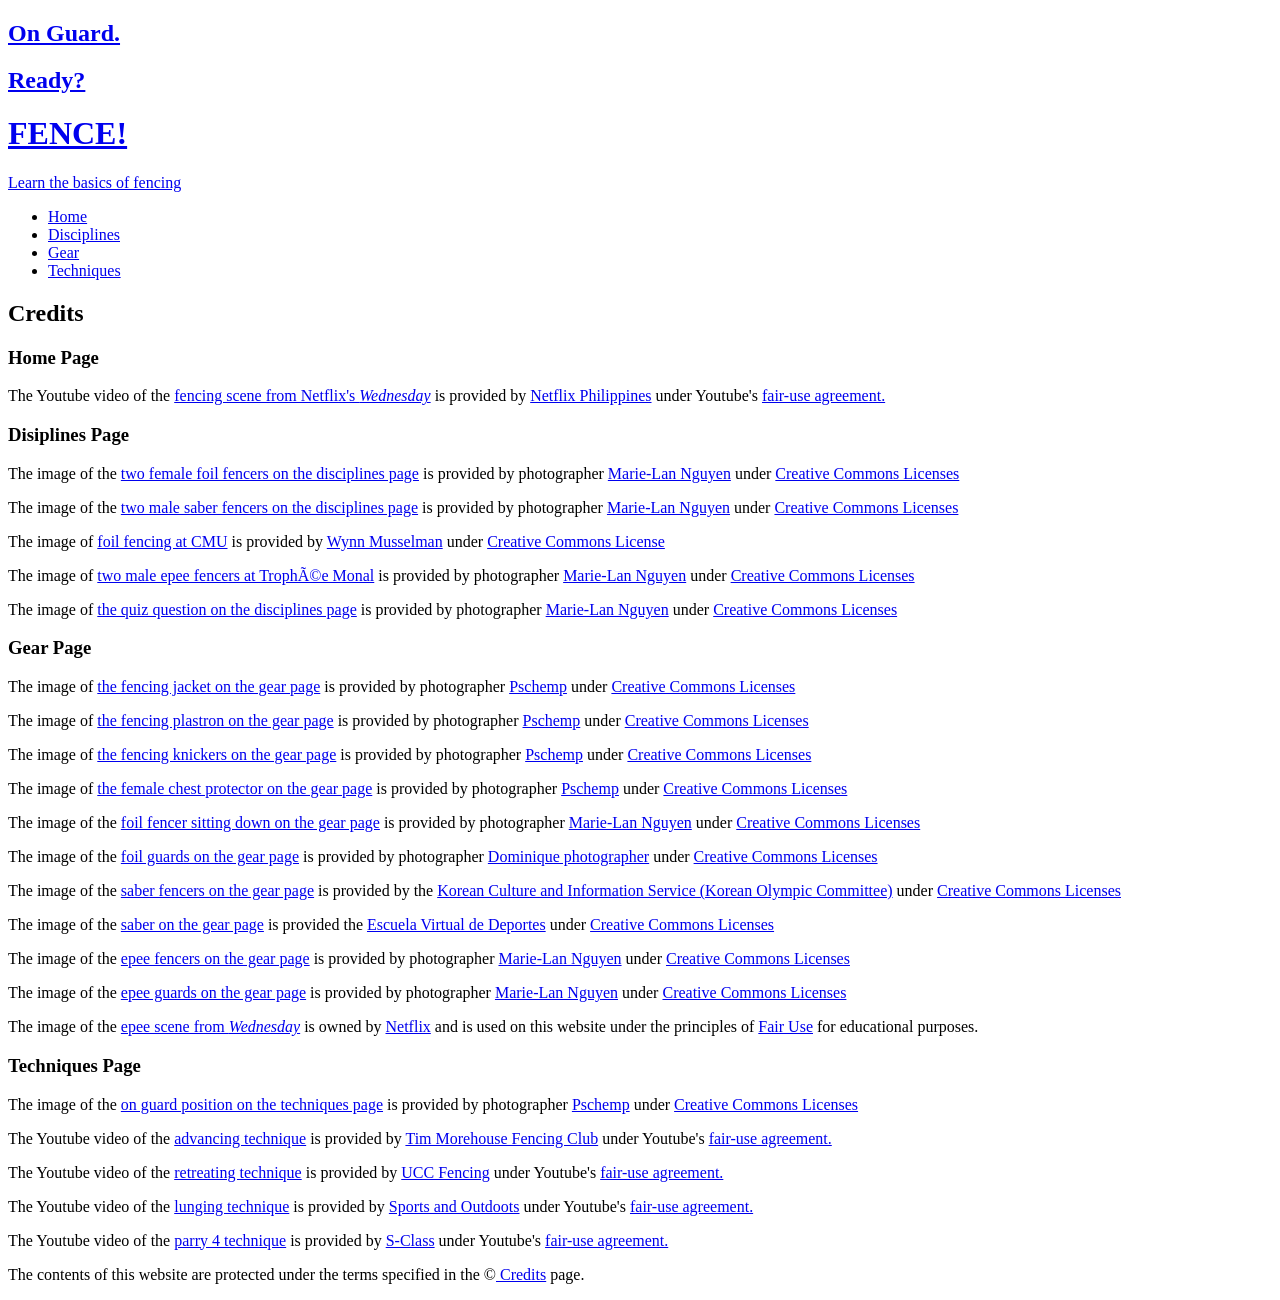
==== credits.html @ 0cb4afd9 "changed file organization and file names" ====
<!DOCTYPE html>
<html lang = “en”>
    <head>
        <meta charset = “UTF-8”>
        <title>Credits | On Guard, Ready, Fence</title>
        <link type = "text/css"  href = "style.css">
    </head>
        <body>
        <div id = "page-wrapper">
            <!-- header -->
            <header>
                <a href = "index.html">
                    <h2 id = "on-guard">On Guard.</h2>
                    <h2 id = "ready">Ready?</h2>
                    <h1>FENCE!</h1>
                    <p>Learn the basics of fencing</p>
                </a>
            </header>

            <!-- navigation -->
            <nav>
                <ul>
                    <li><a href = "index.html">Home</a></li>
                    <li><a href = "disciplines.html">Disciplines</a></li>
                    <li><a href = "gear.html">Gear</a></li>
                    <li><a href = "techniques.html">Techniques</a></li>
                </ul>
            </nav>

            <!-- main -->
            <main>
                <h2>Credits</h2>
                <h3>Home Page</h3>
                <!-- wednesday youtube clip -->
                 <p>
                    The Youtube video of the
                    <a href = "https://youtu.be/_c9P4pPJZSA?si=rzBRXbepiSaUVGNS">fencing scene from Netflix's <i>Wednesday</i></a>
                    is provided by
                    <a href = "https://www.youtube.com/@netflixph">Netflix Philippines</a>
                    under Youtube's
                    <a href = "https://www.youtube.com/howyoutubeworks/policies/copyright/#overview">fair-use agreement.</a>
                </p>

                <h3>Disiplines Page</h3>
                 <!--foil fencers on disciplines page image-->
                <p>
                    The image of the
                    <a href = "https://commons.wikimedia.org/wiki/File:Final_2013_Fencing_WCH_FMS-IN_t200907.jpg">two female foil fencers on the disciplines page</a>
                    is provided by photographer
                    <a href = "https://commons.wikimedia.org/wiki/User:Jastrow">Marie-Lan Nguyen</a>
                    under
                    <a href = "https://creativecommons.org/licenses/by/3.0/deed.en">Creative Commons Licenses</a>
                </p>

                <!--saber fencers on disciplines page image-->
                <p>
                    The image of the
                    <a href = "https://commons.wikimedia.org/wiki/File:Final_2013_Fencing_WCH_SMS-IN_t202316.jpg">two male saber fencers on the disciplines page</a>
                    is provided by photographer
                    <a href = "https://commons.wikimedia.org/wiki/User:Jastrow">Marie-Lan Nguyen</a>
                    under
                    <a href = "https://creativecommons.org/licenses/by/3.0/deed.en">Creative Commons Licenses</a>
                </p>

                <!--credit for my photo on disciplines page-->
                <p>
                    The image of 
                    <a href = "../disciplines/disciplines.html">foil fencing at CMU</a>
                    is provided by
                    <a href = "https://www.linkedin.com/in/wynn-musselman-952766268/">Wynn Musselman</a>
                    under 
                    <a href="https://creativecommons.org/licenses/by-nc-nd/4.0/">Creative Commons License</a>
                </p>

                <!--epee fencers on disciplines page image-->
                <p>
                    The image of 
                    <a href = "https://en.wikipedia.org/wiki/File:Final_Trophee_Monal_2012_n08.jpg">two male epee fencers at Trophée Monal</a>
                    is provided by photographer
                    <a href = "https://commons.wikimedia.org/wiki/User:Jastrow">Marie-Lan Nguyen</a>
                    under
                    <a href = "https://creativecommons.org/licenses/by/2.5/deed.en">Creative Commons Licenses</a>
                </p>

                <!--quiz img on disciplines page-->
                <p>
                    The image of 
                    <a href = "https://commons.wikimedia.org/wiki/File:Reshetnikov_v_Dolniceanu_2013_Fencing_WCH_SMS-IN_t192032.jpg">the quiz question on the disciplines page</a>
                    is provided by photographer
                    <a href = "https://commons.wikimedia.org/wiki/User:Jastrow">Marie-Lan Nguyen</a>
                    under
                    <a href = "https://creativecommons.org/licenses/by/3.0/deed.en">Creative Commons Licenses</a>
                </p>

                <h3>Gear Page</h3>
                <!-- fencing jacket on gear page -->
                    <p>
                    The image of 
                    <a href = "https://commons.wikimedia.org/wiki/File:Fencing_jacket.jpg">the fencing jacket on the gear page</a>
                    is provided by photographer
                    <a href = "https://commons.wikimedia.org/wiki/User:Pschemp">Pschemp</a>
                    under
                    <a href = "https://creativecommons.org/licenses/by/3.0/deed.en">Creative Commons Licenses</a>
                </p>

                <!-- fencing plastron on gear page -->
                    <p>
                    The image of 
                    <a href = "https://commons.wikimedia.org/wiki/File:Fencing_plastron.jpg">the fencing plastron on the gear page</a>
                    is provided by photographer
                    <a href = "https://commons.wikimedia.org/wiki/User:Pschemp">Pschemp</a>
                    under
                    <a href = "https://creativecommons.org/licenses/by/3.0/deed.en">Creative Commons Licenses</a>
                </p>

                <!-- fencing knickers on gear page -->
                    <p>
                    The image of 
                    <a href = "https://commons.wikimedia.org/wiki/File:Fencing_knickers.jpg">the fencing knickers on the gear page</a>
                    is provided by photographer
                    <a href = "https://commons.wikimedia.org/wiki/User:Pschemp">Pschemp</a>
                    under
                    <a href = "https://creativecommons.org/licenses/by/3.0/deed.en">Creative Commons Licenses</a>
                </p>

                <!-- fencing feemale chest protector on gear page -->
                    <p>
                    The image of 
                    <a href = "https://commons.wikimedia.org/wiki/File:Chest_protector.jpg">the female chest protector on the gear page</a>
                    is provided by photographer
                    <a href = "https://commons.wikimedia.org/wiki/User:Pschemp">Pschemp</a>
                    under
                    <a href = "https://creativecommons.org/licenses/by/3.0/deed.en">Creative Commons Licenses</a>
                </p>

                <!-- foil fencer sitting on gear page -->
                <p>
                    The image of the
                    <a href = "https://commons.wikimedia.org/wiki/File:Semi-final_Avola_v_Baldini_Challenge_International_de_Paris_2013_ts181947.jpg">foil fencer sitting down on the gear page</a>
                    is provided by photographer
                    <a href = "https://commons.wikimedia.org/wiki/User:Jastrow">Marie-Lan Nguyen</a>
                    under
                    <a href = "https://creativecommons.org/licenses/by/2.5/deed.en">Creative Commons Licenses</a>
                </p>

                <!-- foils on gear page -->
                <p>
                    The image of the
                    <a href = "https://commons.wikimedia.org/wiki/File:Foils.jpg">foil guards on the gear page</a>
                    is provided by photographer
                    <a href = "https://www.flickr.com/people/7458270@N08">Dominique photographer</a>
                    under
                    <a href = "https://creativecommons.org/licenses/by/2.0/deed.en">Creative Commons Licenses</a>
                </p>

                <!-- saber fencers on gear page -->
                <p>
                    The image of the
                    <a href = "https://commons.wikimedia.org/wiki/File:KOCIS_Korea_London_Fencing_09_(7730615680).jpg">saber fencers on the gear page</a>
                    is provided by the
                    <a href = "https://www.korea.net/">Korean Culture and Information Service (Korean Olympic Committee)</a>
                    under
                    <a href = "https://creativecommons.org/licenses/by/2.0/deed.en">Creative Commons Licenses</a>
                </p>
                
                <!-- sabers on gear page -->
                <p>
                    The image of the
                    <a href = "https://commons.wikimedia.org/wiki/File:EVD-sable-039.jpg">saber on the gear page</a>
                    is provided the 
                    <a href = "https://commons.wikimedia.org/wiki/User:Evdcoldeportes">Escuela Virtual de Deportes</a>
                    under
                    <a href = "https://creativecommons.org/licenses/by/2.5/deed.en">Creative Commons Licenses</a>
                </p>

                <!-- epee fencers on gear page -->
                <p>
                    The image of the
                    <a href = "https://commons.wikimedia.org/wiki/File:Branza_v_Geroudet_Challenge_International_de_Saint-Maur_2013_t161016.jpg">epee fencers on the gear page</a>
                    is provided by photographer
                    <a href = "https://commons.wikimedia.org/wiki/User:Jastrow">Marie-Lan Nguyen</a>
                    under
                    <a href = "https://creativecommons.org/licenses/by/2.5/deed.en">Creative Commons Licenses</a>
                </p>

                <!-- epees on gear page -->
                <p>
                    The image of the
                    <a href = "https://commons.wikimedia.org/wiki/File:Epees_Challenge_RFF_2013_team_t134009.jpg">epee guards on the gear page</a>
                    is provided by photographer
                    <a href = "https://commons.wikimedia.org/wiki/User:Jastrow">Marie-Lan Nguyen</a>
                    under
                    <a href = "https://creativecommons.org/licenses/by/2.5/deed.en">Creative Commons Licenses</a>
                </p>

                <!-- frame from Wednesday on gear page -->
                    <p>
                    The image of the 
                    <a href="../src/wednesday-fencing-frame.png">epee scene from <i>Wednesday</i></a>
                    is owned by 
                    <a href="https://www.netflix.com/">Netflix</a>
                    and is used on this website under the principles of 
                    <a href="https://www.copyright.gov/fair-use/more-info.html">Fair Use</a>
                    for educational purposes.
                </p>

                <h3>Techniques Page</h3>
                <!-- on guard position -->
                <p>
                    The image of the
                    <a href = "https://commons.wikimedia.org/wiki/File:Enguard.jpg">on guard position on the techniques page</a>
                    is provided by photographer
                    <a href = "https://commons.wikimedia.org/wiki/User:Pschemp">Pschemp</a>
                    under
                    <a href = "https://creativecommons.org/licenses/by/3.0/deed.en">Creative Commons Licenses</a>
                </p>

                <!-- advance youtube clip -->
                <p>
                    The Youtube video of the
                    <a href = "https://youtu.be/8GwT1fx7_RM?si=PSLefHhuQnTGHJc_">advancing technique</a>
                    is provided by
                    <a href = "https://www.youtube.com/@Timmorehousefencing">Tim Morehouse Fencing Club</a>
                    under Youtube's
                    <a href = "https://www.youtube.com/howyoutubeworks/policies/copyright/#overview">fair-use agreement.</a>
                </p>

                <!-- retreat youtube clip -->
                <p>
                    The Youtube video of the
                    <a href = "https://youtu.be/6Yri6UaHpeQ?si=1sr_YY7MBiFNEEX8">retreating technique</a>
                    is provided by
                    <a href = "https://www.youtube.com/@uccfencing159">UCC Fencing</a>
                    under Youtube's
                    <a href = "https://www.youtube.com/howyoutubeworks/policies/copyright/#overview">fair-use agreement.</a>
                </p>

                <!-- lunging youtube clip -->
                <p>
                    The Youtube video of the
                    <a href = "https://youtu.be/yY0LwH47n6Y?si=vNoCjNcRQFDgnS0S">lunging technique</a>
                    is provided by
                    <a href = "https://www.youtube.com/@SportsAndOutdoors">Sports and Outdoots</a>
                    under Youtube's
                    <a href = "https://www.youtube.com/howyoutubeworks/policies/copyright/#overview">fair-use agreement.</a>
                </p>

                <!-- parry youtube clip -->
                <p>
                    The Youtube video of the
                    <a href = "https://youtu.be/hQ8Tfj_6lIo?si=u97pS0Y9eRjio0AB">parry 4 technique</a>
                    is provided by
                    <a href = "https://www.youtube.com/@S-classFencing">S-Class</a>
                    under Youtube's
                    <a href = "https://www.youtube.com/howyoutubeworks/policies/copyright/#overview">fair-use agreement.</a>
                </p>
            </main>

            <!-- footer -->
            <footer>
                <p>
                    The contents of this website are protected under the
                    terms specified in the &#169;<a href = "../credits/credits.html">
                    Credits</a> page.
                </p>
            </footer>
        </div>
        
    </body>
</html>
---- style.css ----
*{
    margin: 0;
    box-sizing: border-box;
}

#page-wrapper{
    width: 100%;
    height: 100%;
    margin: 0 auto;
    text-align: center;
    background-color: #E7ECEF;
}

/* header */
header{
    padding: 2%;
    background-color: #23456C;
}

header a {
    text-decoration: none;
    color: #E7ECEF;
}

header h2{
    font: italic bold calc(2px + 2.5vw) "times", Arial, Serif;
    /* padding: 1%; */
}

#on-guard{
    padding-right:5%;
}

#ready{
    padding-left: 7%;
}

header h1{
    font: bold calc(2px + 4vw) "times", Arial, Serif;
}

header p{
    font: calc(2px + 1.1vw) "times", Arial, Serif;
    color:#C9E2F7;
}

/* navigation */
nav{
    background-color: #6096BA;
    padding: 3%;
}

nav ul{
    /* Display: flex;
    Flex-direction: row; */
    list-style: none;
    padding-left: 0;

}

nav ul li{
    display: inline;
    padding: 2%;
}

nav ul li a{
    text-decoration: none;
    color: #292928;
    font: calc(2px + 1.5vw) "times", Arial, Serif;
}

/* main */
main{
    width: 80%;
    padding: 3%;
    margin: auto;    
}

#summary-text{
    text-align: left;
}

#summary-text h2{
    text-align: center;
    padding-top: 3%;
}

main h2{
    font: calc(2px + 2.5vw) "times", Arial, Serif;
}

main h3{
    text-align: left;
    font: calc(2px + 2vw) "times", Arial, Serif;
}

main p{
    color: black;
    font: calc(2px + 1.3vw) "times", Arial, Serif;
    padding: 1%;
}

main #yt-vid{
    padding: 4%;
}

main #yt-vid p{
    padding: 0;
    margin: auto;
    width: 60%;
}

main iframe{
    max-width: 50vw;
    max-height: 50vh;
} 

/* user input */
input{
    background-color: #E7ECEF;
    border: 2px solid #6096BA;
    color: #292928;
    font: calc(2px + 1.3vw) "times", Arial, Serif;
    width: 25%;
    padding: 1%;
}

input:focus{
    outline: none;
    border: 2px solid #23456C;
}

input::placeholder{
    color: #6096BA;
    font: italic calc(2px + 1.3vw) "times", Arial, Serif;
}

/* submit button */
#submitName{
    background-color: #6096BA;
    color: #E7ECEF;
    border: none;
    border-radius: 10%;
    font: calc(2px + 1.3vw) "times", Arial, Serif;
    padding: 1%;
}

#submitName:hover{
    background-color: #416b87;
    color: #E7ECEF;
    transition-duration: 0.5s;
}

/* footer */
footer{
    background-color: #23456C;
    padding: 1%;
}

footer p, footer a{
    font: calc(2px + 1.1vw) "times", Arial, Serif;
    color:#C9E2F7;
}
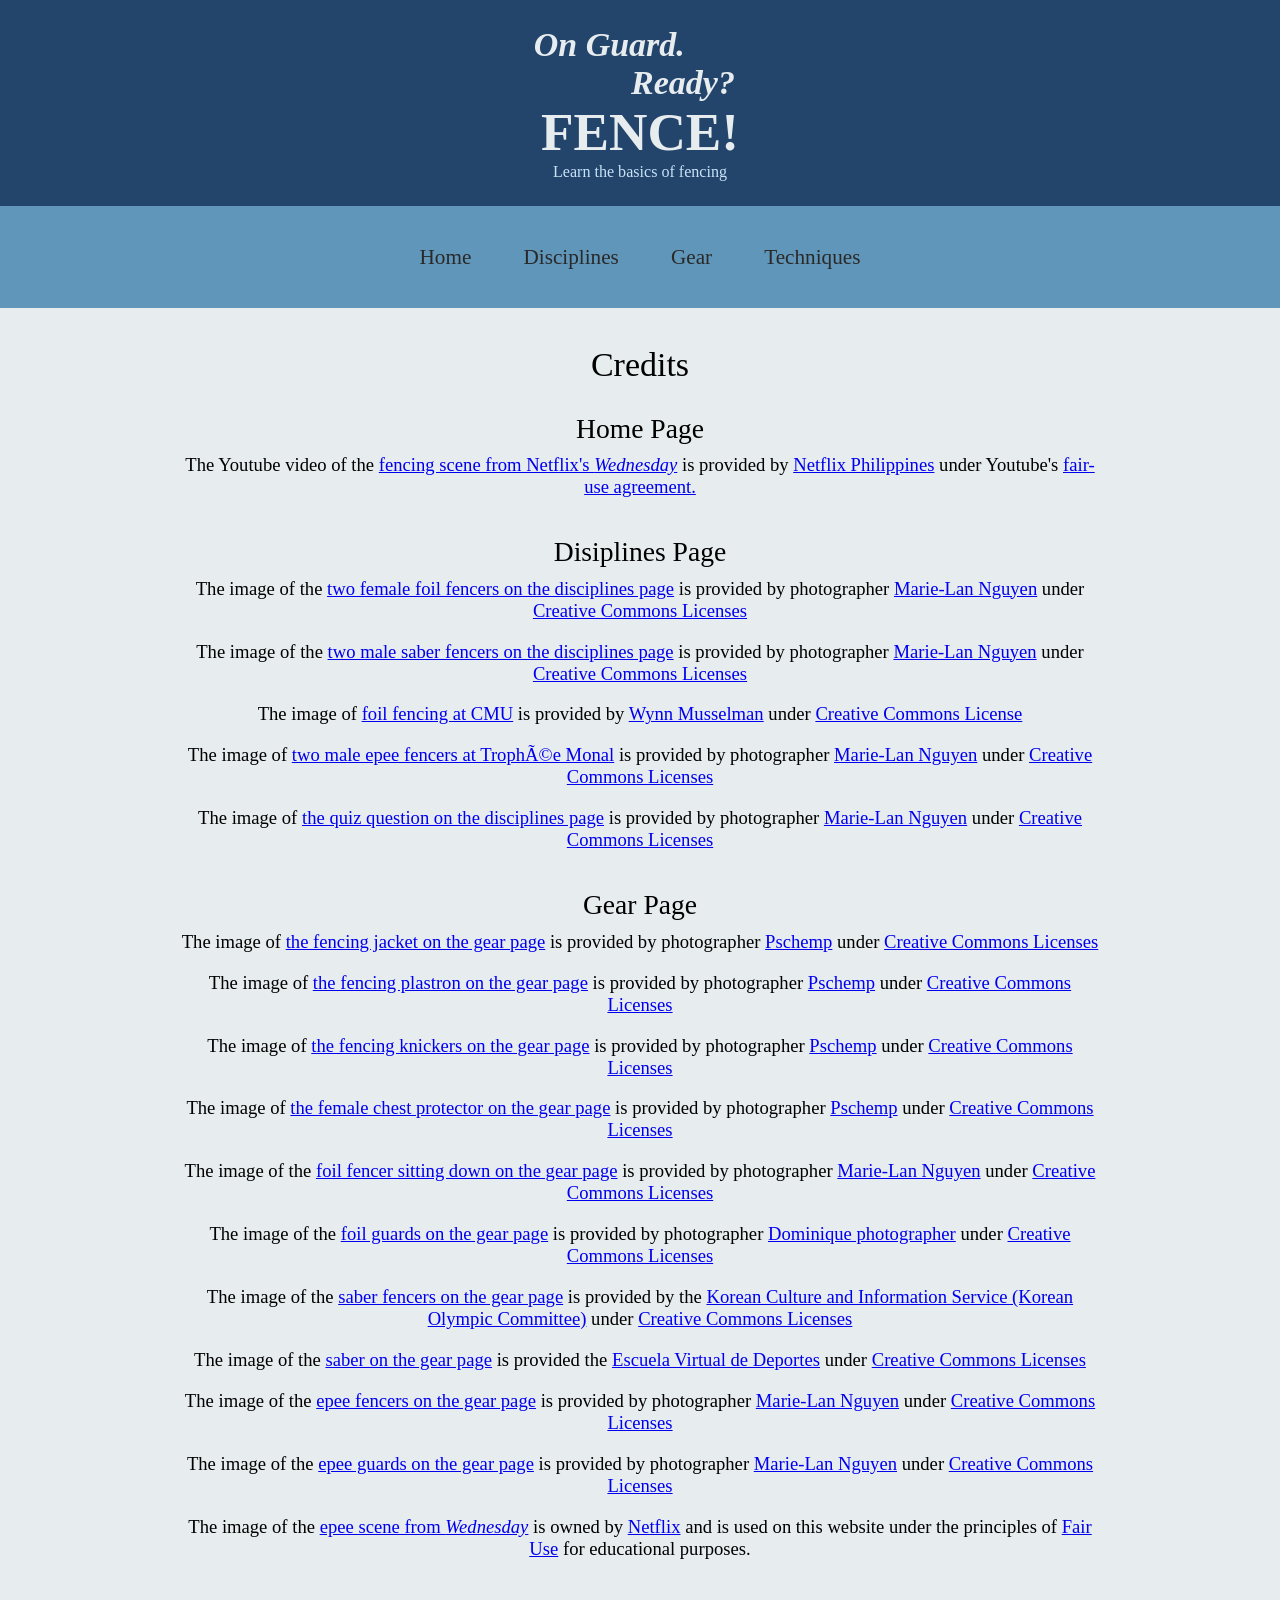
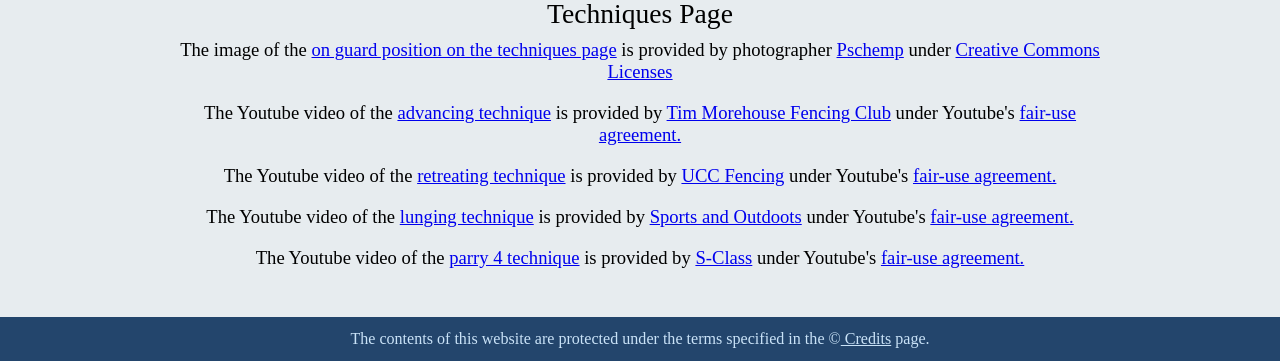
==== commit 75f7775d: "fixing up css after moving files around" ====
--- a/credits.html
+++ b/credits.html
@@ -3,7 +3,7 @@
     <head>
         <meta charset = “UTF-8”>
         <title>Credits | On Guard, Ready, Fence</title>
-        <link type = "text/css"  href = "style.css">
+        <link rel="stylesheet" href="style.css">
     </head>
         <body>
         <div id = "page-wrapper">
@@ -260,7 +260,7 @@
             <footer>
                 <p>
                     The contents of this website are protected under the
-                    terms specified in the &#169;<a href = "../credits/credits.html">
+                    terms specified in the &#169;<a href = "credits.html">
                     Credits</a> page.
                 </p>
             </footer>
--- a/style.css
+++ b/style.css
@@ -51,8 +51,6 @@
 }
 
 nav ul{
-    /* Display: flex;
-    Flex-direction: row; */
     list-style: none;
     padding-left: 0;
 
@@ -67,6 +65,10 @@
     text-decoration: none;
     color: #292928;
     font: calc(2px + 1.5vw) "times", Arial, Serif;
+}
+
+nav ul li a:hover{
+    text-decoration: underline;
 }
 
 /* main */
@@ -76,13 +78,8 @@
     margin: auto;    
 }
 
-#summary-text{
-    text-align: left;
-}
-
-#summary-text h2{
-    text-align: center;
-    padding-top: 3%;
+main img{
+    max-width: 40vw;
 }
 
 main h2{
@@ -90,8 +87,9 @@
 }
 
 main h3{
-    text-align: left;
+    text-align: center;
     font: calc(2px + 2vw) "times", Arial, Serif;
+    margin-top: 3%;
 }
 
 main p{
@@ -100,6 +98,11 @@
     padding: 1%;
 }
 
+/* ------------- home page -------------- */
+#summary-text{
+    text-align: left;
+}
+
 main #yt-vid{
     padding: 4%;
 }
@@ -110,10 +113,203 @@
     width: 60%;
 }
 
+#summary-text h2{
+    text-align: center;
+    padding-top: 3%;
+}
+
+/* ------------discplines page--------------- */
+main .disciplines-info{
+    padding: 2%;
+    display: flex;
+    flex-direction: row;
+    justify-content: space-evenly;
+    align-items: center;
+    width: 100%;
+}
+
+main .disciplines-text{
+    width: 50%;
+}
+
+main .disciplines-img{
+    width: 50%;
+    padding: 3%;
+}
+
+main .disciplines-img p{
+    font: calc(2px + 1.1vw) "times", Arial, Serif;
+}
+
 main iframe{
     max-width: 50vw;
     max-height: 50vh;
 } 
+
+/* ----------gear page------------- */
+
+/* white uniform section */
+main #white-uni{
+    padding: 2%;
+    display: inline;
+    text-align: center; 
+    width: 100%;
+}
+
+main #white-uni-text{
+    width: 80%;
+}
+
+main #white-uni-text ul{
+    text-align: left;
+    padding-left: 8%;
+}
+
+main #white-uni-img img{
+    max-width: 30vw;
+    max-height: 30vh;
+    /* padding: 2%; */
+}
+
+main #white-uni-img p{
+    font: calc(2px + 1.1vw) "times", Arial, Serif;
+    text-align: center;
+}
+
+/* weapon specific gear */
+.weapon-gear{
+    display: flex;
+    flex-direction: row;
+    justify-content: space-evenly;
+    align-items: center;
+    width: 100%;
+}
+
+.weapon-gear .gear-text{
+    width: 70%;
+}
+
+.weapon-gear .gear-img{
+    width: 30%;
+}
+
+.weapon-gear .gear-img p{
+    font: calc(2px + 1vw) "times", Arial, Serif;
+    text-align: left;
+}
+
+.weapon-gear ul{
+    text-align: left;
+}
+
+.weapon-gear ul li{
+    padding: 2%;
+}
+
+.weapon-gear img{
+    max-width: 20vw;
+    display:block;
+    padding: 4%
+}
+
+
+/* ----------techniques page ------------ */
+/* game */
+
+#intruc-canvas h4, #intruc-canvas p{
+    text-align: start;
+    padding-left: 20%;
+    color: #23456C;
+}
+
+
+#game{
+    border: 1px solid #292928;
+    background-color: #C9E2F7;
+    height: 20vh;
+    width: 60vw;
+}
+
+
+#fencer-stand, #fencer-lunge{
+    display: none;
+    max-width: 10vw;
+    max-height: 10vh;
+}
+
+#curr-move{
+    text-align: center;
+    font: calc(2px + 2.5vw) "times", Arial, Serif;
+}
+
+#mobile-btns button{
+    border: 2px solid #23456C;
+    background-color: #C9E2F7;
+    font: calc(2px + 1.5vw) "times", Arial, Serif;
+    display: none;
+}
+
+#mobile-btns button:active{
+    background-color: #6096BA;
+}
+
+/* -----quizzes--------- */
+/*quiz question */
+#tech-quiz{
+    padding-bottom: 2%;
+    display: flex;
+    flex-direction: row;
+    justify-content: space-between;
+    align-items: center;
+    width: 80vw;
+}
+
+ 
+#quiz-h2{
+    text-align: center;
+    padding-top: 3%;
+}
+
+#quiz-options{
+    width: 40%;
+}
+
+#quiz-img{
+    width: 60%;
+    padding-left: 7%;
+}
+
+#quiz-options h3{
+    font: calc(2px + 1.3vw) "times", Arial, Serif;
+}
+
+#quiz-options p{
+    font: italic calc(2px + 1.1vw) "times", Arial, Serif;
+}
+
+#quiz-options button{
+    font: calc(2px + 1.1vw) "times", Arial, Serif;
+    display: block;
+    margin: 5% auto;
+    padding: 2%;
+    width: 45%;
+
+    border: 2px solid #23456C;
+    background-color: #C9E2F7;
+    color: #23456C;
+}
+
+#quiz-options button:hover{
+    background-color: #99b7d1;
+    transition-duration: 0.5s;
+}
+
+
+#quiz-img img{
+    max-width: 40vw;
+}
+
+
 
 /* user input */
 input{
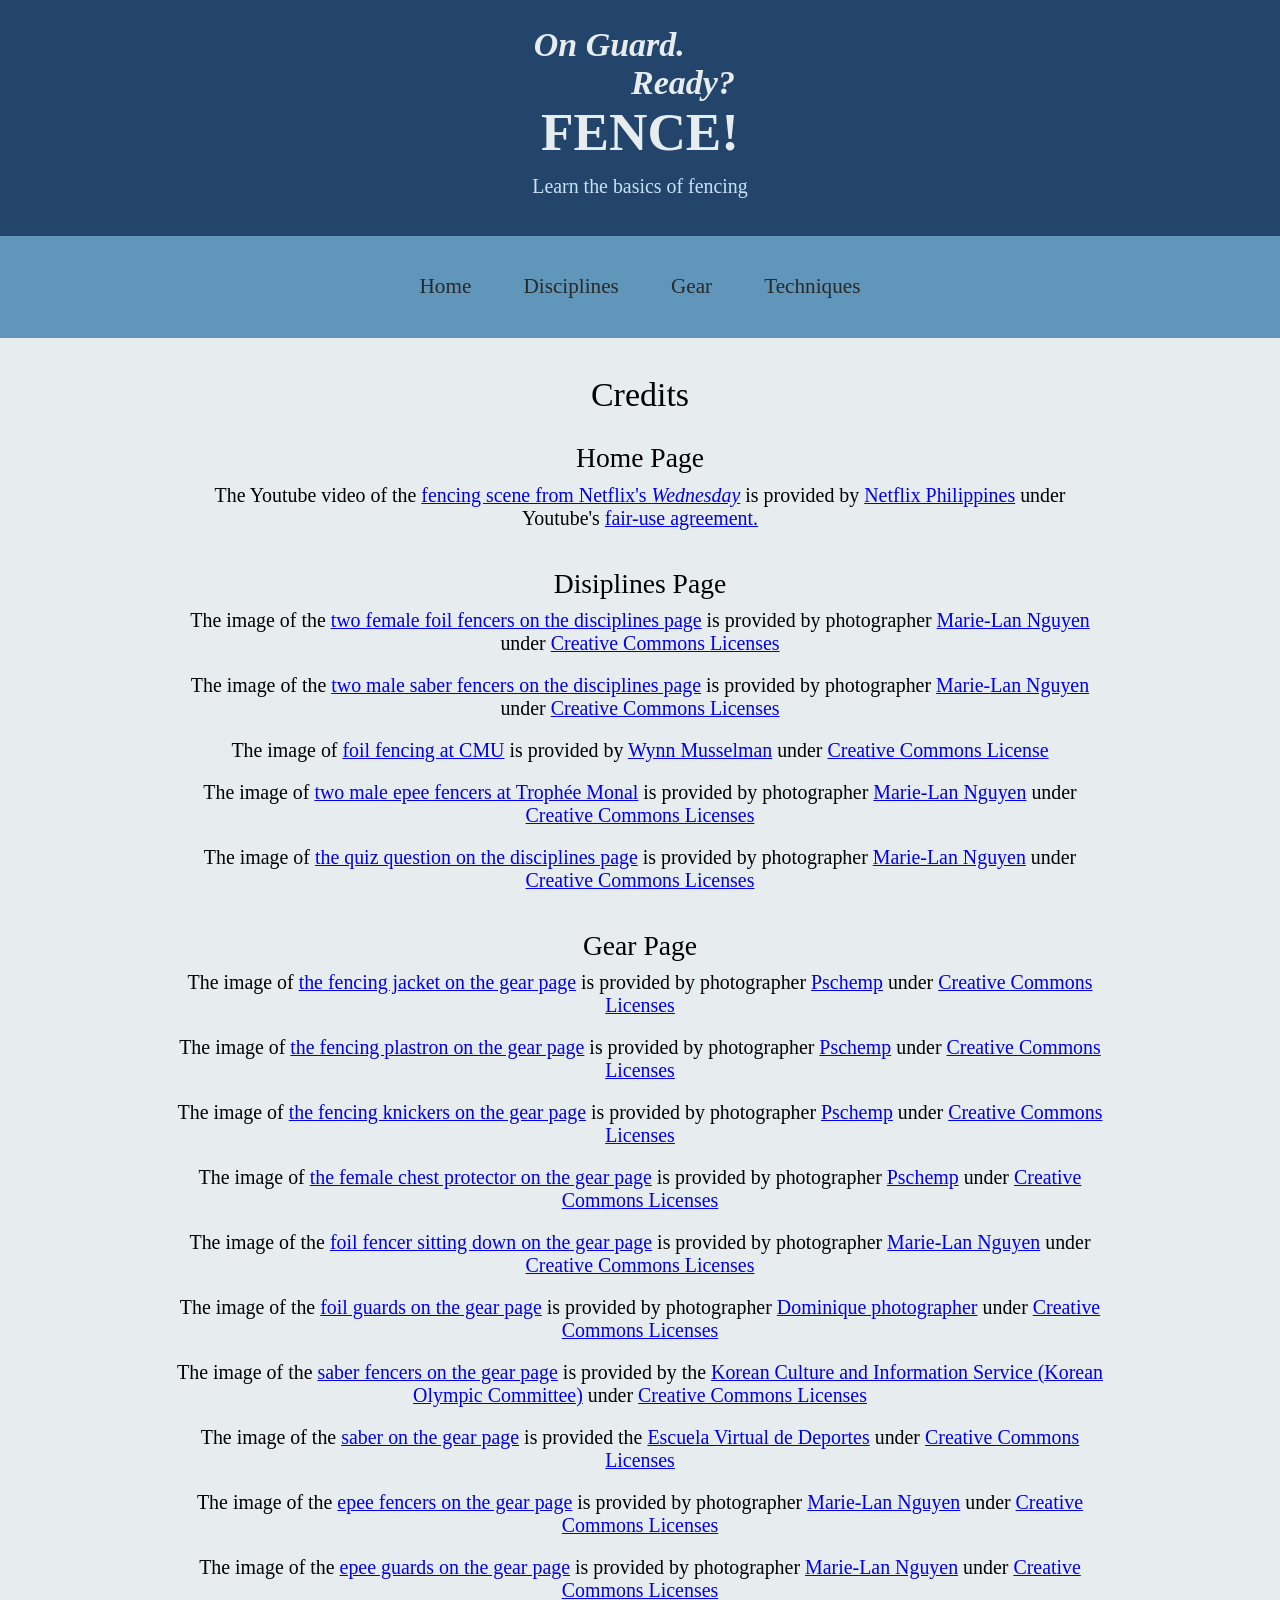
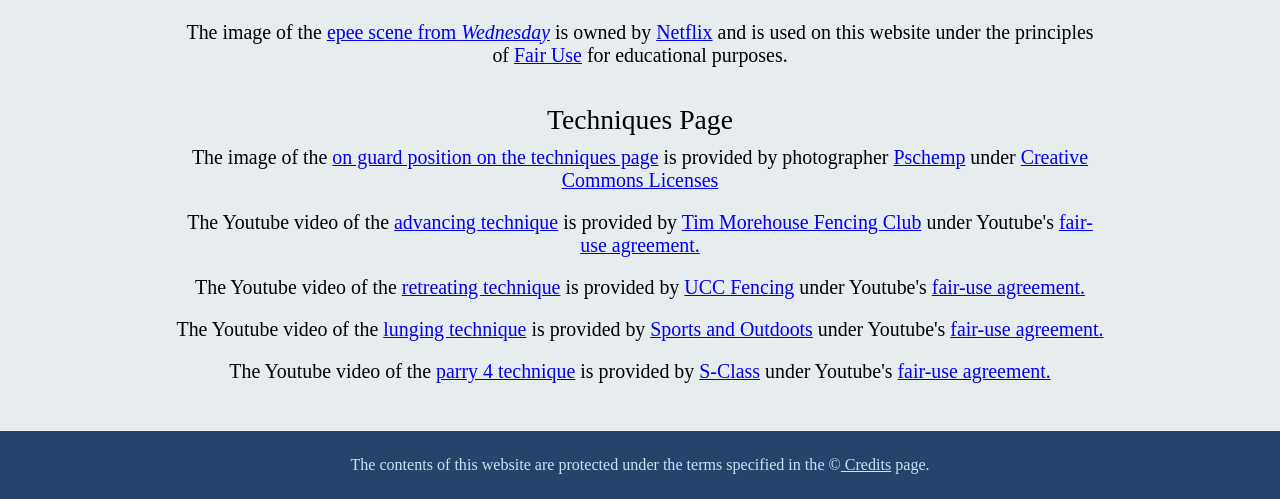
==== commit 09142909: "fixed some img urls" ====
--- a/credits.html
+++ b/credits.html
@@ -1,7 +1,7 @@
 <!DOCTYPE html>
-<html lang = “en”>
+<html lang = "en">
     <head>
-        <meta charset = “UTF-8”>
+        <meta charset = "UTF-8">
         <title>Credits | On Guard, Ready, Fence</title>
         <link rel="stylesheet" href="style.css">
     </head>
--- a/style.css
+++ b/style.css
@@ -40,7 +40,6 @@
 }
 
 header p{
-    font: calc(2px + 1.1vw) "times", Arial, Serif;
     color:#C9E2F7;
 }
 
@@ -92,9 +91,9 @@
     margin-top: 3%;
 }
 
-main p{
+p{
     color: black;
-    font: calc(2px + 1.3vw) "times", Arial, Serif;
+    font: calc(2px + 1.4vw) "times", Arial, Serif;
     padding: 1%;
 }
 
@@ -137,8 +136,10 @@
     padding: 3%;
 }
 
-main .disciplines-img p{
-    font: calc(2px + 1.1vw) "times", Arial, Serif;
+
+ul li{
+    font: calc(2px + 1.4vw) "times", Arial, Serif;
+    text-align: left;
 }
 
 main iframe{
@@ -164,16 +165,16 @@
     text-align: left;
     padding-left: 8%;
 }
+/* 
+main #white-uni-img{
+    display: flex;
+    flex-direction: row;
+} */
 
 main #white-uni-img img{
     max-width: 30vw;
     max-height: 30vh;
-    /* padding: 2%; */
-}
-
-main #white-uni-img p{
-    font: calc(2px + 1.1vw) "times", Arial, Serif;
-    text-align: center;
+    object-fit: cover;
 }
 
 /* weapon specific gear */
@@ -209,7 +210,7 @@
 .weapon-gear img{
     max-width: 20vw;
     display:block;
-    padding: 4%
+    padding: 4%;
 }
 
 
@@ -264,13 +265,35 @@
     width: 80vw;
 }
 
+#disc-quiz{
+    /* padding: 0 2% 1% 2%; */
+    display: flex;
+    flex-direction: row;
+    justify-content: space-evenly;
+    align-items: center;
+    width: 80vw;
+}
+ 
+#disc-options{
+    width: 50%;
+}
+
+#gear-quiz{
+    padding-bottom: 2%;
+    display: flex;
+    flex-direction: row;
+    justify-content: space-evenly;
+    align-items: center;
+    width: 80vw;
+}
+
  
 #quiz-h2{
     text-align: center;
-    padding-top: 3%;
-}
-
-#quiz-options{
+    padding: 2%;
+}
+
+.quiz-options{
     width: 40%;
 }
 
@@ -279,15 +302,15 @@
     padding-left: 7%;
 }
 
-#quiz-options h3{
+.quiz-options h3{
     font: calc(2px + 1.3vw) "times", Arial, Serif;
 }
 
-#quiz-options p{
+.quiz-options p{
     font: italic calc(2px + 1.1vw) "times", Arial, Serif;
 }
 
-#quiz-options button{
+.quiz-options button{
     font: calc(2px + 1.1vw) "times", Arial, Serif;
     display: block;
     margin: 5% auto;
@@ -299,7 +322,7 @@
     color: #23456C;
 }
 
-#quiz-options button:hover{
+.quiz-options button:hover{
     background-color: #99b7d1;
     transition-duration: 0.5s;
 }
@@ -309,30 +332,93 @@
     max-width: 40vw;
 }
 
-
+#ans-reveal{
+    padding: 2%;
+    text-align: center;
+}
+
+
+/* ------ comments ------- */
+
+/* comments */
+#comment-area{
+    background-color: #C9E2F7;
+    width: 100%;
+    text-align: left;
+    padding: 2%;
+}
+
+#comment-content{
+    display: block;
+    margin: auto;
+    width: 80%;
+    
+}
+
+#comment-area h2{
+    font: bold calc(2px + 2.5vw) "times", Arial, Serif;
+    text-align: center;
+    padding-bottom: 1%;
+}
+
+#comment-content h3{
+    font: bold calc(2px + 1.6vw) "times", Arial, Serif;
+    text-align: center;
+    padding-bottom: 2%;
+}
 
 /* user input */
-input{
+label{
+    font: italic calc(2px + 1.1vw) "times", Arial, Serif;
+    color: #23456C;
+    padding: 1%;
+}
+
+#nameInput{
     background-color: #E7ECEF;
     border: 2px solid #6096BA;
     color: #292928;
     font: calc(2px + 1.3vw) "times", Arial, Serif;
     width: 25%;
     padding: 1%;
-}
-
-input:focus{
+    margin-bottom: 2%;
+}
+
+#nameInput:focus{
     outline: none;
     border: 2px solid #23456C;
 }
 
-input::placeholder{
+#nameInput::placeholder{
     color: #6096BA;
     font: italic calc(2px + 1.3vw) "times", Arial, Serif;
 }
 
+
+/* add comment */
+#commentInput{
+    background-color: #E7ECEF;
+    border: 2px solid #6096BA;
+    color: #292928;
+    font: calc(2px + 1.3vw) "times", Arial, Serif;
+    width: 90%;
+    height: 20vh;
+    padding: 1%;
+}
+
+
+#commentInput:focus{
+    outline: none;
+    border: 2px solid #23456C;
+}
+
+#commentInput::placeholder{
+    color: #6096BA;
+    font: italic calc(2px + 1.3vw) "times", Arial, Serif;
+}
+
 /* submit button */
-#submitName{
+#submitComment{
     background-color: #6096BA;
     color: #E7ECEF;
     border: none;
@@ -341,10 +427,31 @@
     padding: 1%;
 }
 
-#submitName:hover{
+#submitComment:hover{
     background-color: #416b87;
     color: #E7ECEF;
     transition-duration: 0.5s;
+}
+
+
+/* comment section */
+#commentSection{
+    background-color: #E7ECEF;
+    border: 2px solid #23456C;
+    font: calc(2px + 1.3vw) "times", Arial, Serif;
+    width: 90%;
+    margin-top: 2%;
+    margin-bottom: 5%;
+}
+
+#commentSection th{
+    font: bold calc(2px + 1.3vw) "times", Arial, Serif;
+    color: #6096BA;
+    margin: 1%;
+}
+
+#commentSection td{
+    padding: 2% 0 2% 0;
 }
 
 /* footer */
@@ -356,4 +463,89 @@
 footer p, footer a{
     font: calc(2px + 1.1vw) "times", Arial, Serif;
     color:#C9E2F7;
+    text-align: center;
+}
+
+
+/* when the window is shrunk or when on mobile */
+@media screen and (max-width: 750px){
+    /* disciplines page */
+    main .disciplines-info{
+        flex-direction: column;
+    }
+
+    main .disciplines-text{
+        width: 100%;
+    }
+
+    main .disciplines-img{
+        width: 100%;
+    }
+
+    /* gear page */
+    .weapon-gear{
+        flex-direction: column;
+    }
+
+    .weapon-gear .gear-text{
+        width: 100%;
+    }
+
+    .weapon-gear .gear-img{
+        width: 100%;
+        display: flex;
+        flex-direction: row;
+        flex-wrap: wrap;
+        justify-content: center;
+    }
+
+    .weapon-gear .gear-img p{
+        width: 100%;
+        text-align: center;
+    }
+
+    /* quizzes */
+        
+    #tech-quiz{
+        flex-direction: column;
+        justify-content: center;
+        align-items: center;
+    }
+
+    #disc-quiz{
+        flex-direction: column;
+        justify-content: center;
+    }
+    
+    #gear-quiz{
+        flex-direction: column;
+        justify-content: center;
+    }
+
+    
+    #quiz-h2{
+        text-align: center;
+        padding: 2%;
+    }
+
+    .quiz-options{
+        width: 100%;
+        text-align: center;
+    }
+
+    #quiz-img{
+        width: 60%;
+        padding-left: 7%;
+    }
+
+    .quiz-options button{
+        width: 30%;
+        display: inline-block;
+       
+    }
+
+    /* game */
+    #mobile-btns button{
+        display: inline;
+    }
 }
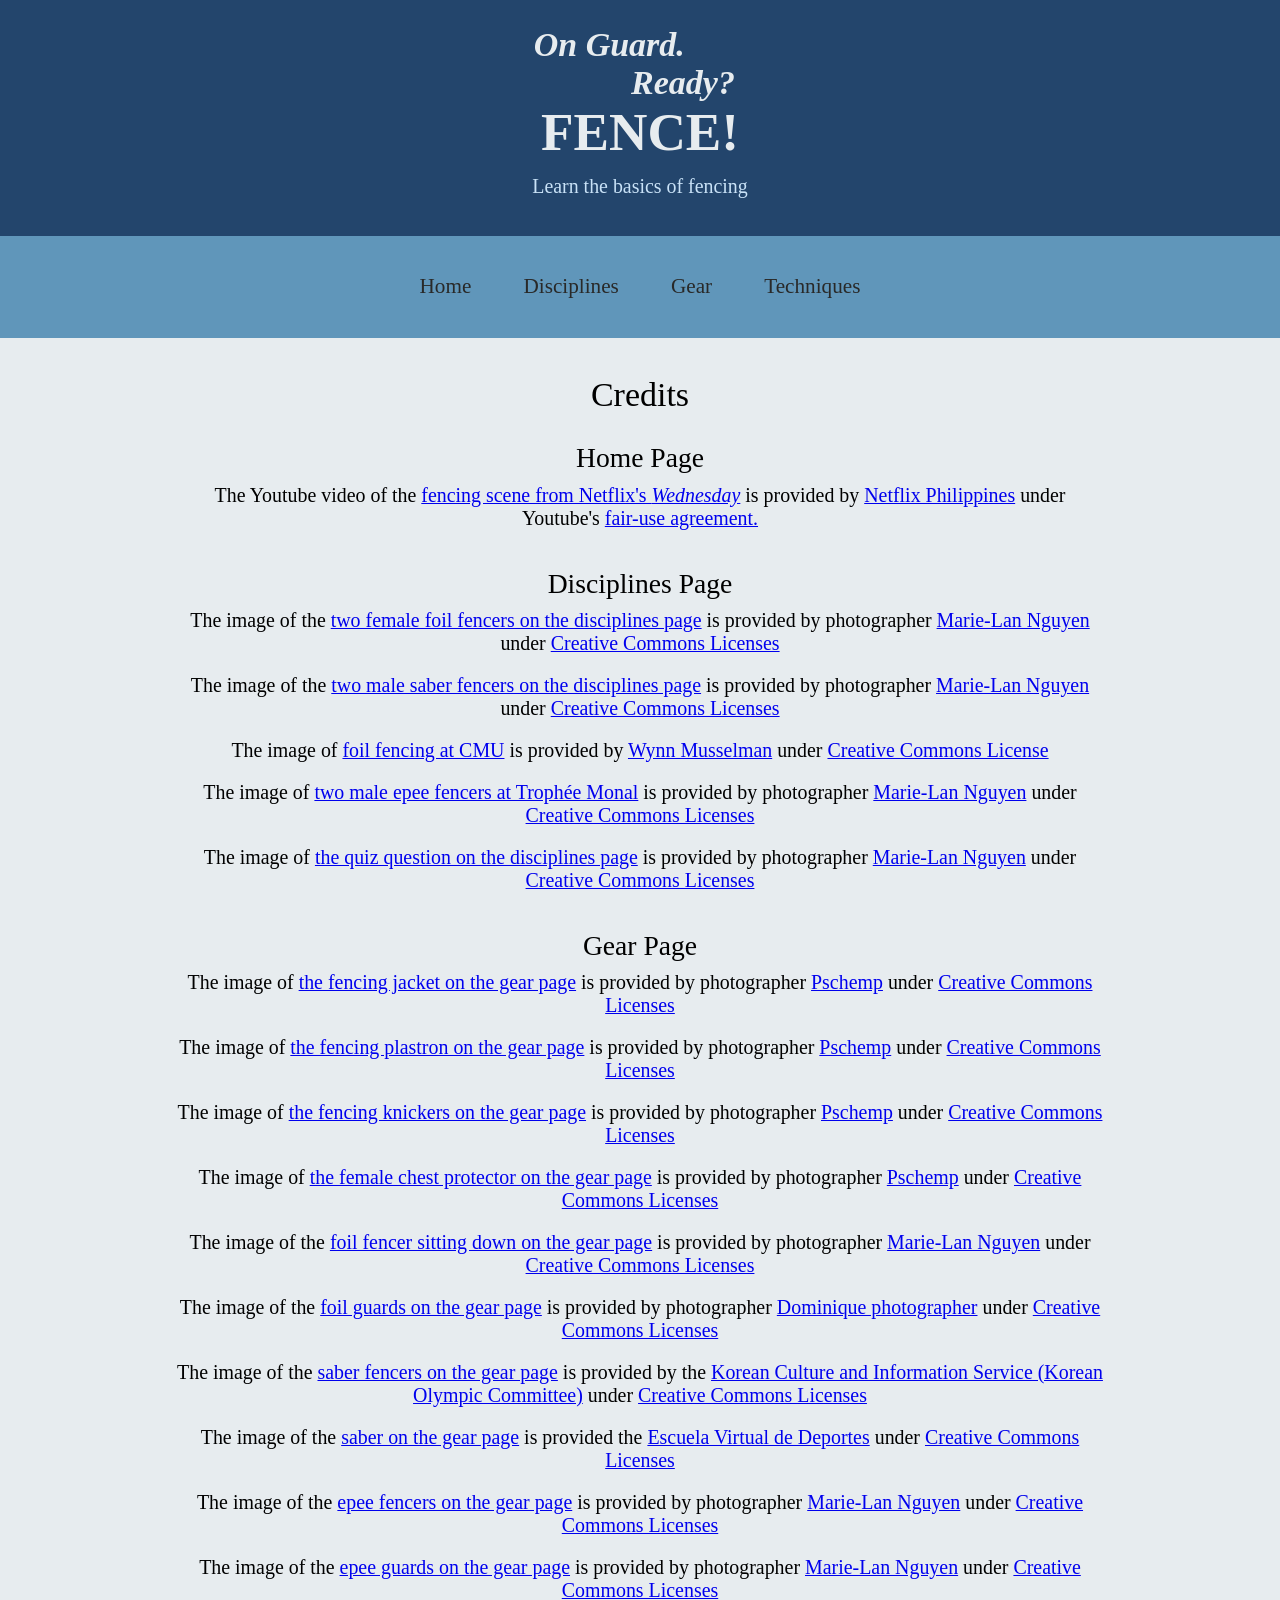
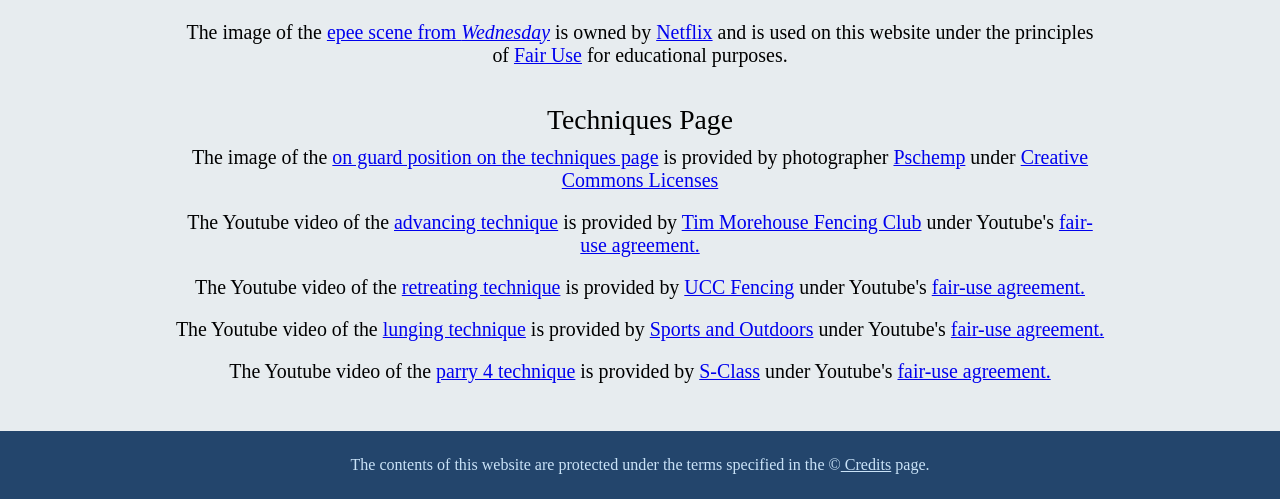
==== commit fd57c0ec: "fixed typos" ====
--- a/credits.html
+++ b/credits.html
@@ -2,6 +2,7 @@
 <html lang = "en">
     <head>
         <meta charset = "UTF-8">
+        <meta name="viewport" content="width=device-width, initial-scale=1.0">
         <title>Credits | On Guard, Ready, Fence</title>
         <link rel="stylesheet" href="style.css">
     </head>
@@ -41,7 +42,7 @@
                     <a href = "https://www.youtube.com/howyoutubeworks/policies/copyright/#overview">fair-use agreement.</a>
                 </p>
 
-                <h3>Disiplines Page</h3>
+                <h3>Disciplines Page</h3>
                  <!--foil fencers on disciplines page image-->
                 <p>
                     The image of the
@@ -123,7 +124,7 @@
                     <a href = "https://creativecommons.org/licenses/by/3.0/deed.en">Creative Commons Licenses</a>
                 </p>
 
-                <!-- fencing feemale chest protector on gear page -->
+                <!-- fencing female chest protector on gear page -->
                     <p>
                     The image of 
                     <a href = "https://commons.wikimedia.org/wiki/File:Chest_protector.jpg">the female chest protector on the gear page</a>
@@ -196,7 +197,7 @@
                 <!-- frame from Wednesday on gear page -->
                     <p>
                     The image of the 
-                    <a href="../src/wednesday-fencing-frame.png">epee scene from <i>Wednesday</i></a>
+                    <a href="src/wednesday-fencing-frame.png">epee scene from <i>Wednesday</i></a>
                     is owned by 
                     <a href="https://www.netflix.com/">Netflix</a>
                     and is used on this website under the principles of 
@@ -240,7 +241,7 @@
                     The Youtube video of the
                     <a href = "https://youtu.be/yY0LwH47n6Y?si=vNoCjNcRQFDgnS0S">lunging technique</a>
                     is provided by
-                    <a href = "https://www.youtube.com/@SportsAndOutdoors">Sports and Outdoots</a>
+                    <a href = "https://www.youtube.com/@SportsAndOutdoors">Sports and Outdoors</a>
                     under Youtube's
                     <a href = "https://www.youtube.com/howyoutubeworks/policies/copyright/#overview">fair-use agreement.</a>
                 </p>
